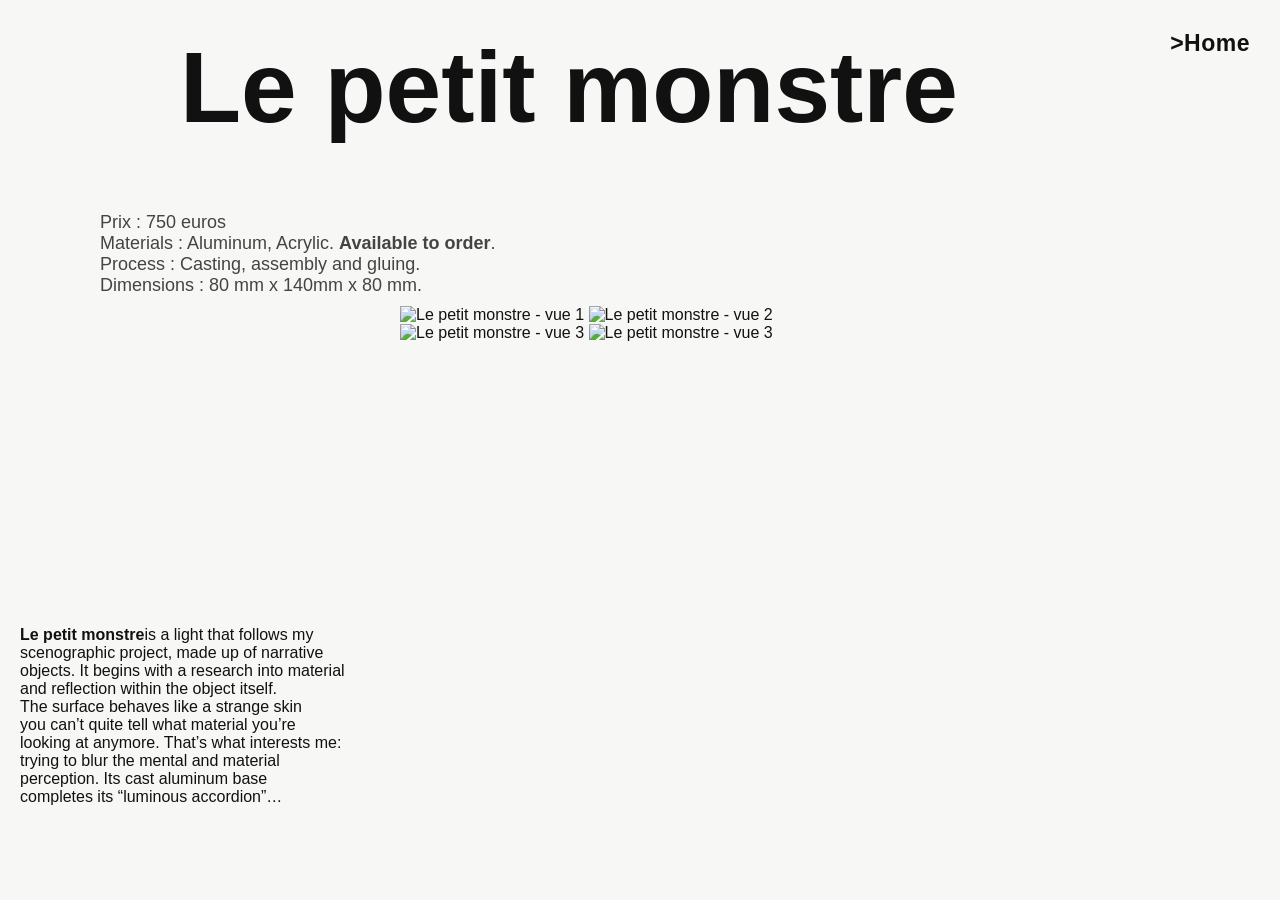
==== Le petit monstre.html @ bd7d90d9 "Add files via upload" ====
<!DOCTYPE html>
<html lang="fr">
<head>
  <meta charset="UTF-8" />
  <title>Le petit monstre</title>
  <meta name="viewport" content="width=device-width, initial-scale=1.0" />
  <link rel="stylesheet" href="style.css" />

  <style>

    /* Galerie principale des lampes */
    .lamp-gallery {
      gap: 20px;
      align-items: center;
      flex-direction: column;
      overflow-x: auto;
      justify-content: center;
      margin: -500px 400px;
      padding-bottom: 100px;
    }

    .lamp-gallery img {
      max-width: 1000px;
      width: 100%;
      height: auto;
      border-radius: 0;
      box-shadow: none;
    }
    .lamp-title {
        margin-top: -20px;
	margin-left: -20px;
      }

    .sold-grid img {
      width: 100%;
      height: auto;
      border-radius: 0;
      box-shadow: none;
      display: block;
    }

    .history {
      margin-top: 200px;
    }

    .history h2 {
      text-align: center;
      margin-bottom: 20px;
    }

    /* Scrollbar */
    .lamp-gallery::-webkit-scrollbar,
    .sold-grid::-webkit-scrollbar {
      height: 8px;
    }

    .lamp-gallery::-webkit-scrollbar-thumb,
    .sold-grid::-webkit-scrollbar-thumb {
      background: #ccc;
      border-radius: 10px;
    }

    /* MOBILE */
    @media (max-width: 768px) {

      .lamp-title {
        margin-top: -40px;
	margin-left: -20px;
      }

      body.lamp-page-body {
        padding: 0 10px;
        box-sizing: border-box;
      }

      main.lamp-page {
        display: flex;
        flex-direction: column;
      }

      .lamp-gallery {
        margin: 0;
        transform: none;
      }

      #Cartel {
        position: static;
        top: 40px;
        margin-bottom: -1250px;
        margin-left: 5px;
      }

    }

  </style>
</head>

<body class="lamp-page-body">

<a href="index.html" class="contact-link">>Home</a>

<header class="header">

  <a href="index.html" class="back-link">
    Back to the collection
  </a>

  <a href="index.html" class="back-link" style="margin-top:20px; display:inline-block;">
    Back to the collection
  </a>

  <!-- ✅ TITRE -->
  <h1 class="lamp-title">Le petit monstre</h1>

  <p class="intro">
    Prix : 750 euros <br>
    Materials : Aluminum, Acrylic. <strong>Available to order</strong>.<br>
    Process : Casting, assembly and gluing. <br>
    Dimensions : 80 mm x 140mm x 80 mm.
  </p>

</header>

<aside id="Cartel">

<!-- ✅ TEXTE -->
<strong>Le petit monstre</strong>is a light that follows my <br>
scenographic project, made up of narrative <br>
objects. It begins with a research into material<br>
and reflection within the object itself.<br>
The surface behaves like a strange skin <br>
you can’t quite tell what material you’re <br>
looking at anymore. That’s what interests me: <br>
trying to blur the mental and material <br>
perception. Its cast aluminum base <br>
completes its “luminous accordion”…<br>

</aside>

<main class="lamp-page">

  <section class="lamp-gallery">

    <!-- ✅ TES IMAGES -->
    <img src="images/Lepetitmonstre1.jpg" alt="Le petit monstre - vue 1">
    <img src="images/Lepetitmonstre2.jpg" alt="Le petit monstre - vue 2">
    <img src="images/Lepetitmonstre3.jpg" alt="Le petit monstre - vue 3">
    <img src="images/Lepetitmonstre4.jpg" alt="Le petit monstre - vue 3">

  </section>

</main>

</body>
</html>
---- style.css ----
body {
  margin: 0;
  font-family: Helvetica, Arial, sans-serif;
  background: #f7f7f5;
  color: #111;
}

.header {
  padding: 0px 200px 40px;
  max-width: 900px;
  margin: 0 auto;
  margin-bottom: 300px;
}

h1 {
  font-weight: 750;
  font-size: 100px;
  margin-left: -50px;
}

.intro {
  padding: 50px 200px 20px;
  font-size: 18px;
  color: #444;
  margin:  0 -300px -80px;
  transform: translateY(-50px);
}


.grid {
  max-width: 1000px;
  margin: -200px auto 80px;
  padding: 0 20px;
  display: grid;
  grid-template-columns: repeat(auto-fit, minmax(375px, 1fr));
  gap: 20px;
}

.card {
  text-decoration: none;
  color: inherit;
}

.card img {
  width: 100%;
  height: auto;
  display: block;
}

.card-info h2 {
  margin: 8px 0 4px;
  font-size: 18px;
  font-weight: 500;
}

.card-info p {
  margin: 0;
  font-size: 14px;
  color: #666;
}

.footer {
  text-align: center;
  padding: 20px;
  color: #777;
}

.back-link {
  display: inline-block;
  margin: 20px -476px -30px;
  font-size: 18px;
  letter-spacing: 0px;
  text-transform: none;
  text-decoration: none;
  color: #111;
  font-weight: 600;
  transition: opacity 0.3s ease;
  margin-top: 30px;
}

.back-link:hover {
  opacity: 0.4;
}

.right-drawing img {
  width: 1%;
  right: -200px;
  display: block;
  
}
.right-drawing {
  position: absolute;
  top: 200px;
  right: 390px;
  width: 15vw;
  max-height: 60vh;
  z-index: 1;
}


.left-article {
  position: absolute;
  left: 20px;
  top: 800px;
}

#Cartel {
  position: sticky;
  top: 450px;
  margin-left: 20px;
  align-self: flex-start;
}

.site-name {
  position: fixed;
  top: 30px;
  left: 20px;
  font-family: Helvetica, Arial, sans-serif;
  font-size: 18px;
  font-weight: 750;
  letter-spacing: 0.5px;
  z-index: 9999;
  color: #111;
  background: none;
}

.contact-link {
  position: fixed;
  top: 30px;
  right: 30px;
  font-family: Helvetica, Arial, sans-serif;
  font-size: 23px;
  font-weight: 750;
  color: #111;
  text-decoration: none;
  z-index: 9999;
  letter-spacing: 0.5px;
}

.contact-link:hover {
  opacity: 0.5;
}

.contact-link + .contact-link {
  display: block;
  margin-top: 35px;
}

.contact-page {
  max-width: 600px;
  margin: 100px auto;
  padding: 0 40px;
  font-family: Helvetica, Arial, sans-serif;
  margin-bottom: 500px;
}

.contact-page p {
  font-size: 17px;
  line-height: 1.7;
}

.contact-page a {
  color: #000;
  text-decoration: none;
  border-bottom: 1px solid #000;}

.contact-header {
  display: flex;     
  flex-direction: column;
  align-items: flex-start;
  gap: 20px;                          /*bloc centre*/
  margin-bottom: -500px;
  font-size: 16px;
}
.contact-image-side img {
  width: 220px;
  margin: -310px 320px 600px;	
 
}

.contact-timeline img {
  width: 900px;                         
  height: auto;
  max-width: 100%;
  display: block;
  position: relative;
  transform: rotate(-90deg);
  top: -780px; /* ajuste ici */

}
  
  display: block;
  margin: -100px -500px -130px;
  border-radius: 10px;
}

.about {
  max-width: 600px;
  margin: 40px auto;
  padding: 0 20px;
  text-align: center;
}
@media (min-width: 601px) {
  .about-header h1 {              /* ici le titre about change que sur ordi */
    margin-left: 50px;
  }
}

.about-text {

  width: 100%;
  max-width: 100%;
  padding: 0 15px;   /* un peu plus d’espace sur mobile */
  line-height: 1.7;
  font-size: 0.95rem;
  box-sizing: border-box; /* évite que le padding casse la largeur */
  text-align: left;
}


.about-image-section {
  display: flex;
  justify-content: block;
  margin-top: 30px;
}

.about-image {
  width: 100%;
  max-width: 400px; /* 👈 taille contrôlée */
  height: auto;
  border-radius: 10px;
}

}

    .contact-link:hover {
      text-decoration: underline;
    }

/* RESPONSIVE SMARTPHONE */

@media (max-width: 768px) {

  h1 {
    font-size: 42px;
    margin-left: 0px;
  }

  .header {
    padding: 20px;
    margin-top: 20px;
  }

  .intro {
    padding: 20px;
    margin: 0 -40px -50px;	
    margin-bottom: 800px;
    font-size: 14px;
    transform: translateY(60px);
  }
@media (max-width: 768px) {
  .home .intro {
    margin-top: -40px; /* ajuste selon besoin */
    margin-bottom:-200px;
    font-size: 16px;
  }
   body.home .intro {
   margin-bottom:-300px;
   margin: 10px -20px -60px;
}

  .grid {
    grid-template-columns: 1fr;
    
  }

  .grid .card:nth-child(2) {
    margin-bottom: 600px; /* espace entre la 1ère et 2ème carte */
  }
}

  .contact-link {
    right: 20px;
    font-size: 18px;
  }
 .contact {
    flex-direction: column;
    padding: 0 15px;
  }
@media (max-width: 768px) {
  .contact-title {
    margin-top: -50px; /* ajuste selon le rendu */
  }
}

  .contact-timeline img {
    max-width: 80%;
    margin-top: 150px;
    transform: rotate(-90deg); /* tu peux garder ou enlever */
  }
  .contact-image-side {
  position: relative;
  left: -80px; /* déplace vers la gauche */
  top: -60px;
}

  .about-image {
    width: 90%;
    margin: 40px auto;
  }


 .right-drawing img {
    position: absolute;
    top: 10px;
    right: -430px;
    width: 280%;
    margin: 0 auto 20px;
    z-index: 1;
    height: auto;
    display: block;
  }

.left-article {
  position: absolute;
  left: 20px;
  top: 1200px; /* position du left article  */
}

}
.about-container{
  max-width:1100px;
  margin:80px auto;
  padding:0 20px;
  display:flex;
  gap:60px;
  align-items:flex-start;
}

.about-image img{
  width:10%;
  max-width:450px;
  height:auto;
  display:block;  
  margin-top: 10;
}


  .about {
    padding: 20px 15px;
  }


  .about-text {
    max-width: 100%;      /* prend la largeur dispo */
    padding: 0 10px;      /* marge intérieure sur les côtés */
    line-height: 1.7;
    font-size: 0.95rem;
  }

  .about-header {
    padding-left: 20px;
  }
}
@media (max-width: 768px) {
  .lamp-gallery {
    transform: translateY(60px); /* descend la colonne */
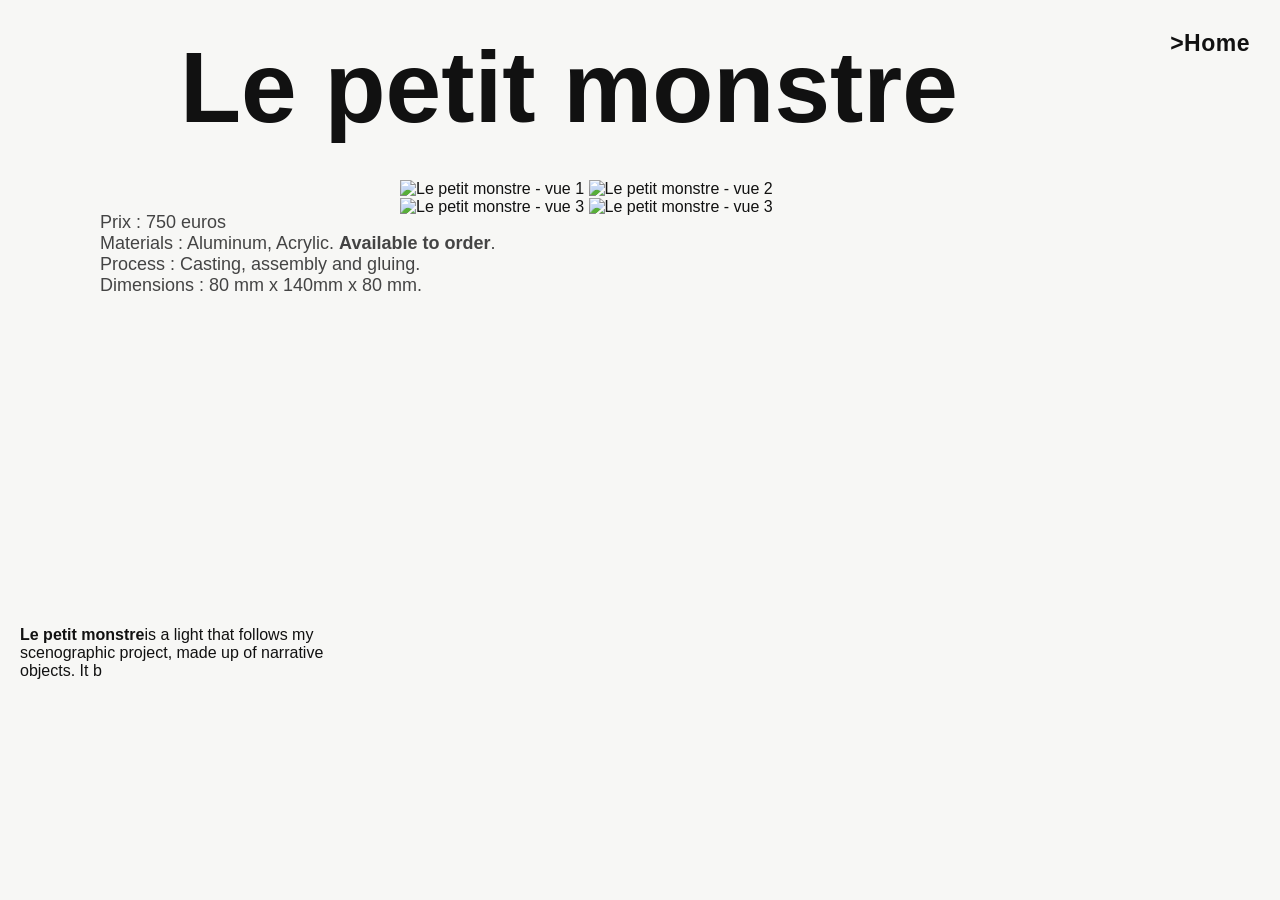
==== commit 790b97ff: "Update Le petit monstre.html" ====
--- a/Le petit monstre.html
+++ b/Le petit monstre.html
@@ -126,15 +126,7 @@
 <!-- ✅ TEXTE -->
 <strong>Le petit monstre</strong>is a light that follows my <br>
 scenographic project, made up of narrative <br>
-objects. It begins with a research into material<br>
-and reflection within the object itself.<br>
-The surface behaves like a strange skin <br>
-you can’t quite tell what material you’re <br>
-looking at anymore. That’s what interests me: <br>
-trying to blur the mental and material <br>
-perception. Its cast aluminum base <br>
-completes its “luminous accordion”…<br>
-
+objects. It b
 </aside>
 
 <main class="lamp-page">
@@ -152,4 +144,4 @@
 </main>
 
 </body>
-</html>+</html>
